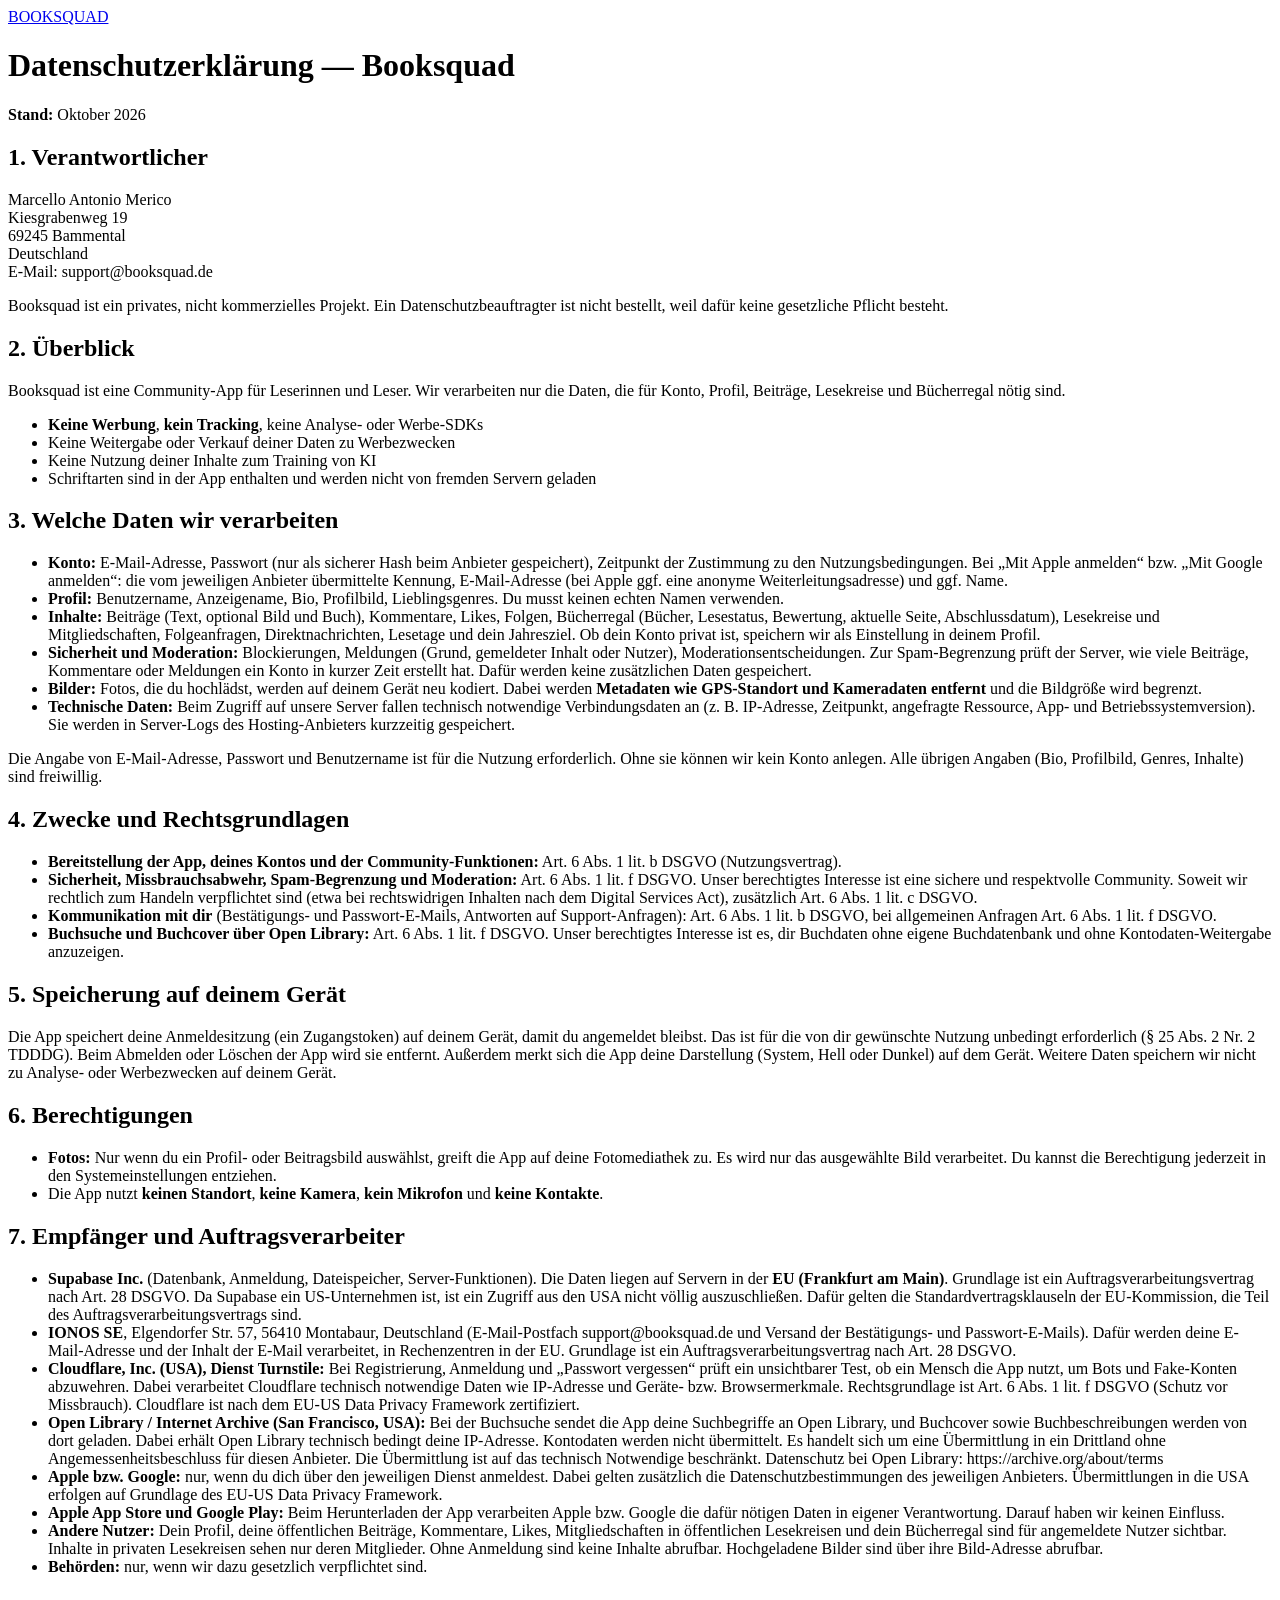
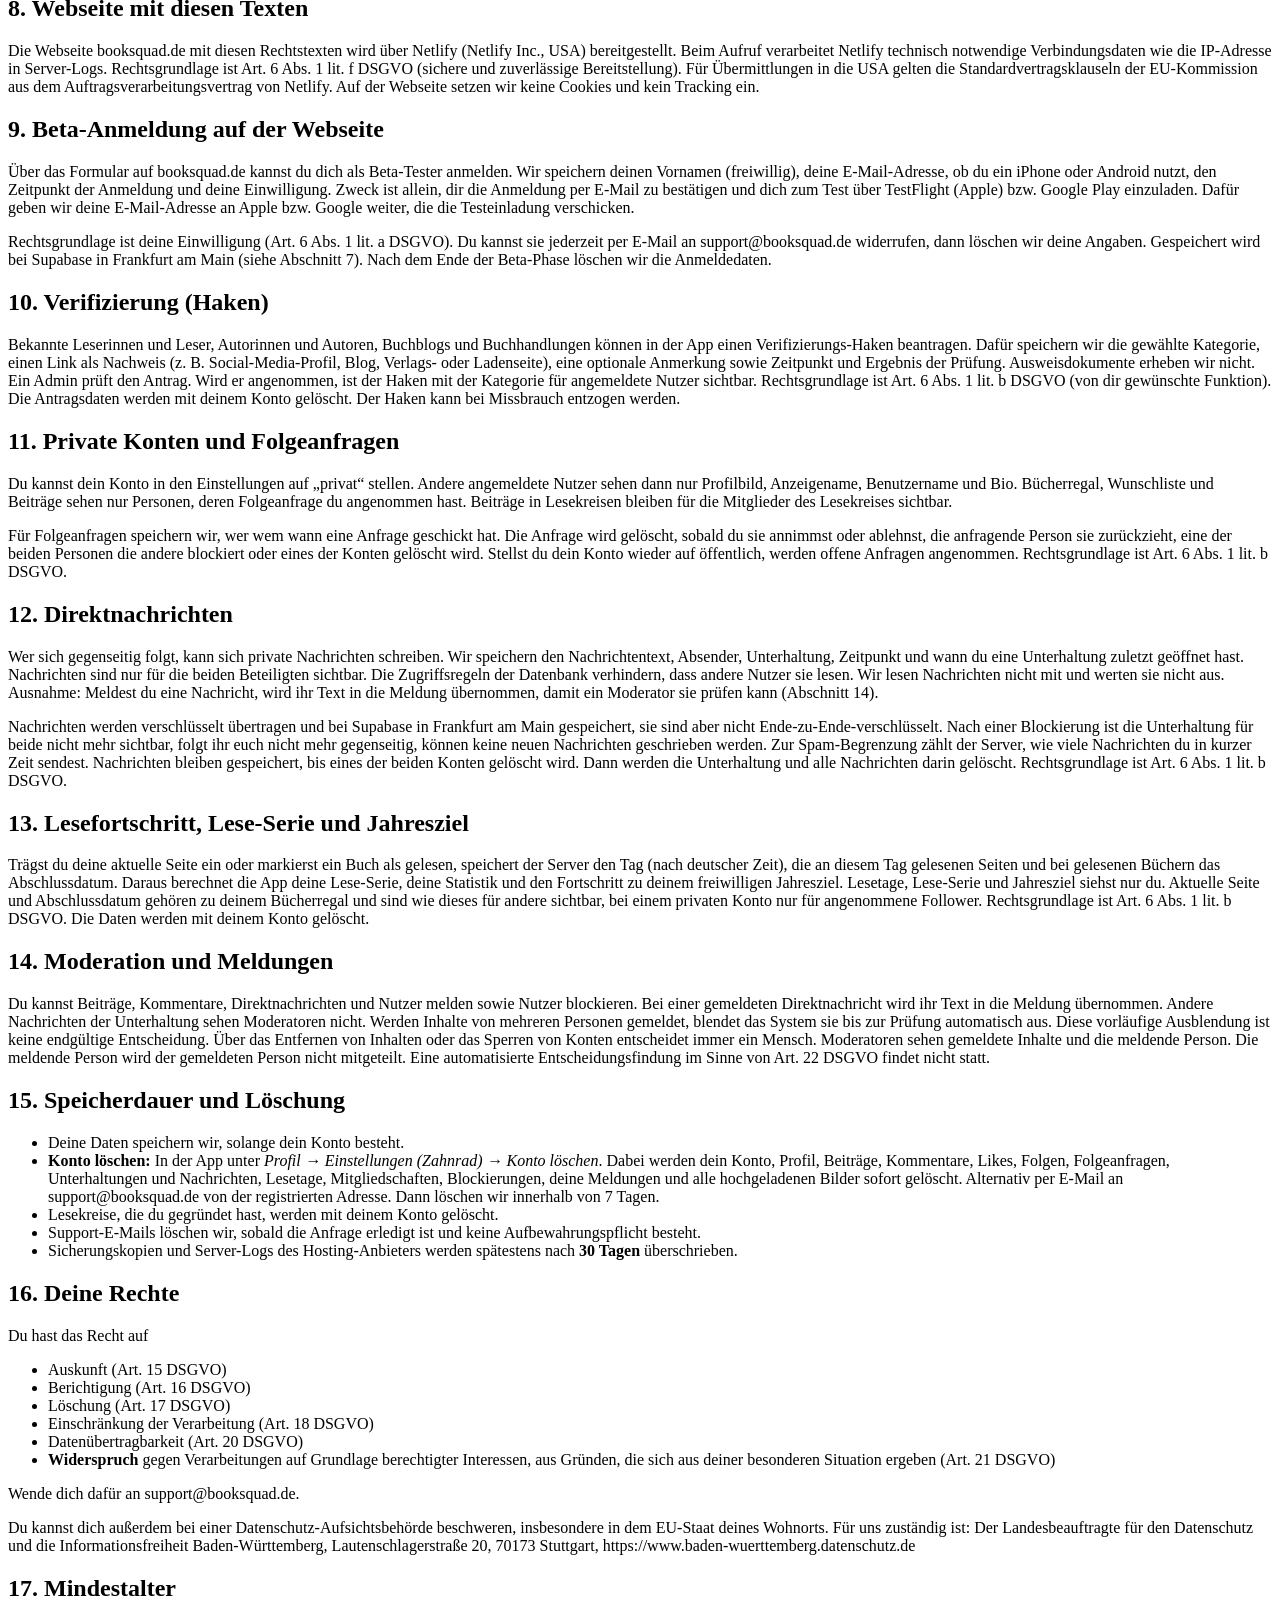
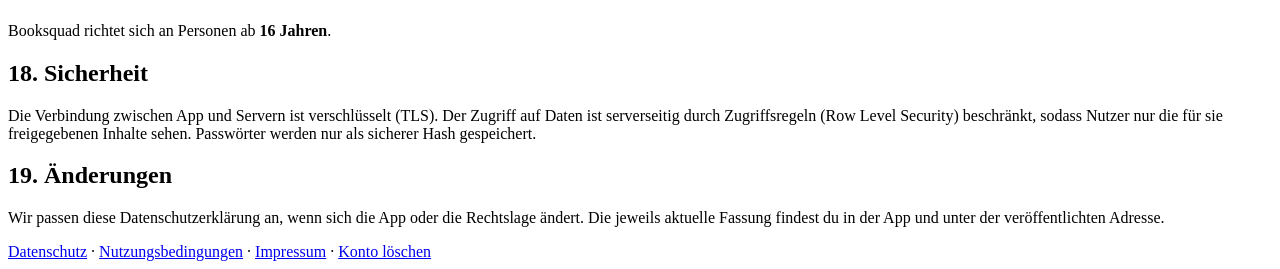
==== site/privacy.html @ 32234d3c "docs(privacy): cover private accounts, messages and reading stats - Privacy policy (app + website): " ====
<!doctype html>
<html lang="de">
<head>
<meta charset="utf-8">
<meta name="viewport" content="width=device-width, initial-scale=1">
<title>Datenschutzerklärung – Booksquad</title>
<link rel="stylesheet" href="style.css">
</head>
<body>
<header><a class="brand" href="index.html">BOOKSQUAD</a></header>
<main>
<h1>Datenschutzerklärung — Booksquad</h1>
<p><strong>Stand:</strong> Oktober 2026</p>
<h2>1. Verantwortlicher</h2>
<p>Marcello Antonio Merico<br>
Kiesgrabenweg 19<br>
69245 Bammental<br>
Deutschland<br>
E-Mail: support@booksquad.de</p>
<p>Booksquad ist ein privates, nicht kommerzielles Projekt. Ein Datenschutzbeauftragter ist nicht bestellt, weil dafür keine gesetzliche Pflicht besteht.</p>
<h2>2. Überblick</h2>
<p>Booksquad ist eine Community-App für Leserinnen und Leser. Wir verarbeiten nur die Daten, die für Konto, Profil, Beiträge, Lesekreise und Bücherregal nötig sind.</p>
<ul><li><strong>Keine Werbung</strong>, <strong>kein Tracking</strong>, keine Analyse- oder Werbe-SDKs</li><li>Keine Weitergabe oder Verkauf deiner Daten zu Werbezwecken</li><li>Keine Nutzung deiner Inhalte zum Training von KI</li><li>Schriftarten sind in der App enthalten und werden nicht von fremden Servern geladen</li></ul>
<h2>3. Welche Daten wir verarbeiten</h2>
<ul><li><strong>Konto:</strong> E-Mail-Adresse, Passwort (nur als sicherer Hash beim Anbieter gespeichert), Zeitpunkt der Zustimmung zu den Nutzungsbedingungen. Bei „Mit Apple anmelden“ bzw. „Mit Google anmelden“: die vom jeweiligen Anbieter übermittelte Kennung, E-Mail-Adresse (bei Apple ggf. eine anonyme Weiterleitungsadresse) und ggf. Name.</li><li><strong>Profil:</strong> Benutzername, Anzeigename, Bio, Profilbild, Lieblingsgenres. Du musst keinen echten Namen verwenden.</li><li><strong>Inhalte:</strong> Beiträge (Text, optional Bild und Buch), Kommentare, Likes, Folgen, Bücherregal (Bücher, Lesestatus, Bewertung, aktuelle Seite, Abschlussdatum), Lesekreise und Mitgliedschaften, Folgeanfragen, Direktnachrichten, Lesetage und dein Jahresziel. Ob dein Konto privat ist, speichern wir als Einstellung in deinem Profil.</li><li><strong>Sicherheit und Moderation:</strong> Blockierungen, Meldungen (Grund, gemeldeter Inhalt oder Nutzer), Moderationsentscheidungen. Zur Spam-Begrenzung prüft der Server, wie viele Beiträge, Kommentare oder Meldungen ein Konto in kurzer Zeit erstellt hat. Dafür werden keine zusätzlichen Daten gespeichert.</li><li><strong>Bilder:</strong> Fotos, die du hochlädst, werden auf deinem Gerät neu kodiert. Dabei werden <strong>Metadaten wie GPS-Standort und Kameradaten entfernt</strong> und die Bildgröße wird begrenzt.</li><li><strong>Technische Daten:</strong> Beim Zugriff auf unsere Server fallen technisch notwendige Verbindungsdaten an (z. B. IP-Adresse, Zeitpunkt, angefragte Ressource, App- und Betriebssystemversion). Sie werden in Server-Logs des Hosting-Anbieters kurzzeitig gespeichert.</li></ul>
<p>Die Angabe von E-Mail-Adresse, Passwort und Benutzername ist für die Nutzung erforderlich. Ohne sie können wir kein Konto anlegen. Alle übrigen Angaben (Bio, Profilbild, Genres, Inhalte) sind freiwillig.</p>
<h2>4. Zwecke und Rechtsgrundlagen</h2>
<ul><li><strong>Bereitstellung der App, deines Kontos und der Community-Funktionen:</strong> Art. 6 Abs. 1 lit. b DSGVO (Nutzungsvertrag).</li><li><strong>Sicherheit, Missbrauchsabwehr, Spam-Begrenzung und Moderation:</strong> Art. 6 Abs. 1 lit. f DSGVO. Unser berechtigtes Interesse ist eine sichere und respektvolle Community. Soweit wir rechtlich zum Handeln verpflichtet sind (etwa bei rechtswidrigen Inhalten nach dem Digital Services Act), zusätzlich Art. 6 Abs. 1 lit. c DSGVO.</li><li><strong>Kommunikation mit dir</strong> (Bestätigungs- und Passwort-E-Mails, Antworten auf Support-Anfragen): Art. 6 Abs. 1 lit. b DSGVO, bei allgemeinen Anfragen Art. 6 Abs. 1 lit. f DSGVO.</li><li><strong>Buchsuche und Buchcover über Open Library:</strong> Art. 6 Abs. 1 lit. f DSGVO. Unser berechtigtes Interesse ist es, dir Buchdaten ohne eigene Buchdatenbank und ohne Kontodaten-Weitergabe anzuzeigen.</li></ul>
<h2>5. Speicherung auf deinem Gerät</h2>
<p>Die App speichert deine Anmeldesitzung (ein Zugangstoken) auf deinem Gerät, damit du angemeldet bleibst. Das ist für die von dir gewünschte Nutzung unbedingt erforderlich (§ 25 Abs. 2 Nr. 2 TDDDG). Beim Abmelden oder Löschen der App wird sie entfernt. Außerdem merkt sich die App deine Darstellung (System, Hell oder Dunkel) auf dem Gerät. Weitere Daten speichern wir nicht zu Analyse- oder Werbezwecken auf deinem Gerät.</p>
<h2>6. Berechtigungen</h2>
<ul><li><strong>Fotos:</strong> Nur wenn du ein Profil- oder Beitragsbild auswählst, greift die App auf deine Fotomediathek zu. Es wird nur das ausgewählte Bild verarbeitet. Du kannst die Berechtigung jederzeit in den Systemeinstellungen entziehen.</li><li>Die App nutzt <strong>keinen Standort</strong>, <strong>keine Kamera</strong>, <strong>kein Mikrofon</strong> und <strong>keine Kontakte</strong>.</li></ul>
<h2>7. Empfänger und Auftragsverarbeiter</h2>
<ul><li><strong>Supabase Inc.</strong> (Datenbank, Anmeldung, Dateispeicher, Server-Funktionen). Die Daten liegen auf Servern in der <strong>EU (Frankfurt am Main)</strong>. Grundlage ist ein Auftragsverarbeitungsvertrag nach Art. 28 DSGVO. Da Supabase ein US-Unternehmen ist, ist ein Zugriff aus den USA nicht völlig auszuschließen. Dafür gelten die Standardvertragsklauseln der EU-Kommission, die Teil des Auftragsverarbeitungsvertrags sind.</li><li><strong>IONOS SE</strong>, Elgendorfer Str. 57, 56410 Montabaur, Deutschland (E-Mail-Postfach support@booksquad.de und Versand der Bestätigungs- und Passwort-E-Mails). Dafür werden deine E-Mail-Adresse und der Inhalt der E-Mail verarbeitet, in Rechenzentren in der EU. Grundlage ist ein Auftragsverarbeitungsvertrag nach Art. 28 DSGVO.</li><li><strong>Cloudflare, Inc. (USA), Dienst Turnstile:</strong> Bei Registrierung, Anmeldung und „Passwort vergessen“ prüft ein unsichtbarer Test, ob ein Mensch die App nutzt, um Bots und Fake-Konten abzuwehren. Dabei verarbeitet Cloudflare technisch notwendige Daten wie IP-Adresse und Geräte- bzw. Browsermerkmale. Rechtsgrundlage ist Art. 6 Abs. 1 lit. f DSGVO (Schutz vor Missbrauch). Cloudflare ist nach dem EU-US Data Privacy Framework zertifiziert.</li><li><strong>Open Library / Internet Archive (San Francisco, USA):</strong> Bei der Buchsuche sendet die App deine Suchbegriffe an Open Library, und Buchcover sowie Buchbeschreibungen werden von dort geladen. Dabei erhält Open Library technisch bedingt deine IP-Adresse. Kontodaten werden nicht übermittelt. Es handelt sich um eine Übermittlung in ein Drittland ohne Angemessenheitsbeschluss für diesen Anbieter. Die Übermittlung ist auf das technisch Notwendige beschränkt. Datenschutz bei Open Library: https://archive.org/about/terms</li><li><strong>Apple bzw. Google:</strong> nur, wenn du dich über den jeweiligen Dienst anmeldest. Dabei gelten zusätzlich die Datenschutzbestimmungen des jeweiligen Anbieters. Übermittlungen in die USA erfolgen auf Grundlage des EU-US Data Privacy Framework.</li><li><strong>Apple App Store und Google Play:</strong> Beim Herunterladen der App verarbeiten Apple bzw. Google die dafür nötigen Daten in eigener Verantwortung. Darauf haben wir keinen Einfluss.</li><li><strong>Andere Nutzer:</strong> Dein Profil, deine öffentlichen Beiträge, Kommentare, Likes, Mitgliedschaften in öffentlichen Lesekreisen und dein Bücherregal sind für angemeldete Nutzer sichtbar. Inhalte in privaten Lesekreisen sehen nur deren Mitglieder. Ohne Anmeldung sind keine Inhalte abrufbar. Hochgeladene Bilder sind über ihre Bild-Adresse abrufbar.</li><li><strong>Behörden:</strong> nur, wenn wir dazu gesetzlich verpflichtet sind.</li></ul>
<h2>8. Webseite mit diesen Texten</h2>
<p>Die Webseite booksquad.de mit diesen Rechtstexten wird über Netlify (Netlify Inc., USA) bereitgestellt. Beim Aufruf verarbeitet Netlify technisch notwendige Verbindungsdaten wie die IP-Adresse in Server-Logs. Rechtsgrundlage ist Art. 6 Abs. 1 lit. f DSGVO (sichere und zuverlässige Bereitstellung). Für Übermittlungen in die USA gelten die Standardvertragsklauseln der EU-Kommission aus dem Auftragsverarbeitungsvertrag von Netlify. Auf der Webseite setzen wir keine Cookies und kein Tracking ein.</p>
<h2 id="beta">9. Beta-Anmeldung auf der Webseite</h2>
<p>Über das Formular auf booksquad.de kannst du dich als Beta-Tester anmelden. Wir speichern deinen Vornamen (freiwillig), deine E-Mail-Adresse, ob du ein iPhone oder Android nutzt, den Zeitpunkt der Anmeldung und deine Einwilligung. Zweck ist allein, dir die Anmeldung per E-Mail zu bestätigen und dich zum Test über TestFlight (Apple) bzw. Google Play einzuladen. Dafür geben wir deine E-Mail-Adresse an Apple bzw. Google weiter, die die Testeinladung verschicken.</p>
<p>Rechtsgrundlage ist deine Einwilligung (Art. 6 Abs. 1 lit. a DSGVO). Du kannst sie jederzeit per E-Mail an support@booksquad.de widerrufen, dann löschen wir deine Angaben. Gespeichert wird bei Supabase in Frankfurt am Main (siehe Abschnitt 7). Nach dem Ende der Beta-Phase löschen wir die Anmeldedaten.</p>
<h2>10. Verifizierung (Haken)</h2>
<p>Bekannte Leserinnen und Leser, Autorinnen und Autoren, Buchblogs und Buchhandlungen können in der App einen Verifizierungs-Haken beantragen. Dafür speichern wir die gewählte Kategorie, einen Link als Nachweis (z. B. Social-Media-Profil, Blog, Verlags- oder Ladenseite), eine optionale Anmerkung sowie Zeitpunkt und Ergebnis der Prüfung. Ausweisdokumente erheben wir nicht. Ein Admin prüft den Antrag. Wird er angenommen, ist der Haken mit der Kategorie für angemeldete Nutzer sichtbar. Rechtsgrundlage ist Art. 6 Abs. 1 lit. b DSGVO (von dir gewünschte Funktion). Die Antragsdaten werden mit deinem Konto gelöscht. Der Haken kann bei Missbrauch entzogen werden.</p>
<h2>11. Private Konten und Folgeanfragen</h2>
<p>Du kannst dein Konto in den Einstellungen auf „privat“ stellen. Andere angemeldete Nutzer sehen dann nur Profilbild, Anzeigename, Benutzername und Bio. Bücherregal, Wunschliste und Beiträge sehen nur Personen, deren Folgeanfrage du angenommen hast. Beiträge in Lesekreisen bleiben für die Mitglieder des Lesekreises sichtbar.</p>
<p>Für Folgeanfragen speichern wir, wer wem wann eine Anfrage geschickt hat. Die Anfrage wird gelöscht, sobald du sie annimmst oder ablehnst, die anfragende Person sie zurückzieht, eine der beiden Personen die andere blockiert oder eines der Konten gelöscht wird. Stellst du dein Konto wieder auf öffentlich, werden offene Anfragen angenommen. Rechtsgrundlage ist Art. 6 Abs. 1 lit. b DSGVO.</p>
<h2>12. Direktnachrichten</h2>
<p>Wer sich gegenseitig folgt, kann sich private Nachrichten schreiben. Wir speichern den Nachrichtentext, Absender, Unterhaltung, Zeitpunkt und wann du eine Unterhaltung zuletzt geöffnet hast. Nachrichten sind nur für die beiden Beteiligten sichtbar. Die Zugriffsregeln der Datenbank verhindern, dass andere Nutzer sie lesen. Wir lesen Nachrichten nicht mit und werten sie nicht aus. Ausnahme: Meldest du eine Nachricht, wird ihr Text in die Meldung übernommen, damit ein Moderator sie prüfen kann (Abschnitt 14).</p>
<p>Nachrichten werden verschlüsselt übertragen und bei Supabase in Frankfurt am Main gespeichert, sie sind aber nicht Ende-zu-Ende-verschlüsselt. Nach einer Blockierung ist die Unterhaltung für beide nicht mehr sichtbar, folgt ihr euch nicht mehr gegenseitig, können keine neuen Nachrichten geschrieben werden. Zur Spam-Begrenzung zählt der Server, wie viele Nachrichten du in kurzer Zeit sendest. Nachrichten bleiben gespeichert, bis eines der beiden Konten gelöscht wird. Dann werden die Unterhaltung und alle Nachrichten darin gelöscht. Rechtsgrundlage ist Art. 6 Abs. 1 lit. b DSGVO.</p>
<h2>13. Lesefortschritt, Lese-Serie und Jahresziel</h2>
<p>Trägst du deine aktuelle Seite ein oder markierst ein Buch als gelesen, speichert der Server den Tag (nach deutscher Zeit), die an diesem Tag gelesenen Seiten und bei gelesenen Büchern das Abschlussdatum. Daraus berechnet die App deine Lese-Serie, deine Statistik und den Fortschritt zu deinem freiwilligen Jahresziel. Lesetage, Lese-Serie und Jahresziel siehst nur du. Aktuelle Seite und Abschlussdatum gehören zu deinem Bücherregal und sind wie dieses für andere sichtbar, bei einem privaten Konto nur für angenommene Follower. Rechtsgrundlage ist Art. 6 Abs. 1 lit. b DSGVO. Die Daten werden mit deinem Konto gelöscht.</p>
<h2>14. Moderation und Meldungen</h2>
<p>Du kannst Beiträge, Kommentare, Direktnachrichten und Nutzer melden sowie Nutzer blockieren. Bei einer gemeldeten Direktnachricht wird ihr Text in die Meldung übernommen. Andere Nachrichten der Unterhaltung sehen Moderatoren nicht. Werden Inhalte von mehreren Personen gemeldet, blendet das System sie bis zur Prüfung automatisch aus. Diese vorläufige Ausblendung ist keine endgültige Entscheidung. Über das Entfernen von Inhalten oder das Sperren von Konten entscheidet immer ein Mensch. Moderatoren sehen gemeldete Inhalte und die meldende Person. Die meldende Person wird der gemeldeten Person nicht mitgeteilt. Eine automatisierte Entscheidungsfindung im Sinne von Art. 22 DSGVO findet nicht statt.</p>
<h2>15. Speicherdauer und Löschung</h2>
<ul><li>Deine Daten speichern wir, solange dein Konto besteht.</li><li><strong>Konto löschen:</strong> In der App unter <em>Profil → Einstellungen (Zahnrad) → Konto löschen</em>. Dabei werden dein Konto, Profil, Beiträge, Kommentare, Likes, Folgen, Folgeanfragen, Unterhaltungen und Nachrichten, Lesetage, Mitgliedschaften, Blockierungen, deine Meldungen und alle hochgeladenen Bilder sofort gelöscht. Alternativ per E-Mail an support@booksquad.de von der registrierten Adresse. Dann löschen wir innerhalb von 7 Tagen.</li><li>Lesekreise, die du gegründet hast, werden mit deinem Konto gelöscht.</li><li>Support-E-Mails löschen wir, sobald die Anfrage erledigt ist und keine Aufbewahrungspflicht besteht.</li><li>Sicherungskopien und Server-Logs des Hosting-Anbieters werden spätestens nach <strong>30 Tagen</strong> überschrieben.</li></ul>
<h2>16. Deine Rechte</h2>
<p>Du hast das Recht auf</p>
<ul><li>Auskunft (Art. 15 DSGVO)</li><li>Berichtigung (Art. 16 DSGVO)</li><li>Löschung (Art. 17 DSGVO)</li><li>Einschränkung der Verarbeitung (Art. 18 DSGVO)</li><li>Datenübertragbarkeit (Art. 20 DSGVO)</li><li><strong>Widerspruch</strong> gegen Verarbeitungen auf Grundlage berechtigter Interessen, aus Gründen, die sich aus deiner besonderen Situation ergeben (Art. 21 DSGVO)</li></ul>
<p>Wende dich dafür an support@booksquad.de.</p>
<p>Du kannst dich außerdem bei einer Datenschutz-Aufsichtsbehörde beschweren, insbesondere in dem EU-Staat deines Wohnorts. Für uns zuständig ist: Der Landesbeauftragte für den Datenschutz und die Informationsfreiheit Baden-Württemberg, Lautenschlagerstraße 20, 70173 Stuttgart, https://www.baden-wuerttemberg.datenschutz.de</p>
<h2>17. Mindestalter</h2>
<p>Booksquad richtet sich an Personen ab <strong>16 Jahren</strong>.</p>
<h2>18. Sicherheit</h2>
<p>Die Verbindung zwischen App und Servern ist verschlüsselt (TLS). Der Zugriff auf Daten ist serverseitig durch Zugriffsregeln (Row Level Security) beschränkt, sodass Nutzer nur die für sie freigegebenen Inhalte sehen. Passwörter werden nur als sicherer Hash gespeichert.</p>
<h2>19. Änderungen</h2>
<p>Wir passen diese Datenschutzerklärung an, wenn sich die App oder die Rechtslage ändert. Die jeweils aktuelle Fassung findest du in der App und unter der veröffentlichten Adresse.</p>
</main>
<footer><a href="privacy.html">Datenschutz</a> · <a href="terms.html">Nutzungsbedingungen</a> · <a href="imprint.html">Impressum</a> · <a href="delete-account.html">Konto löschen</a></footer>
</body>
</html>
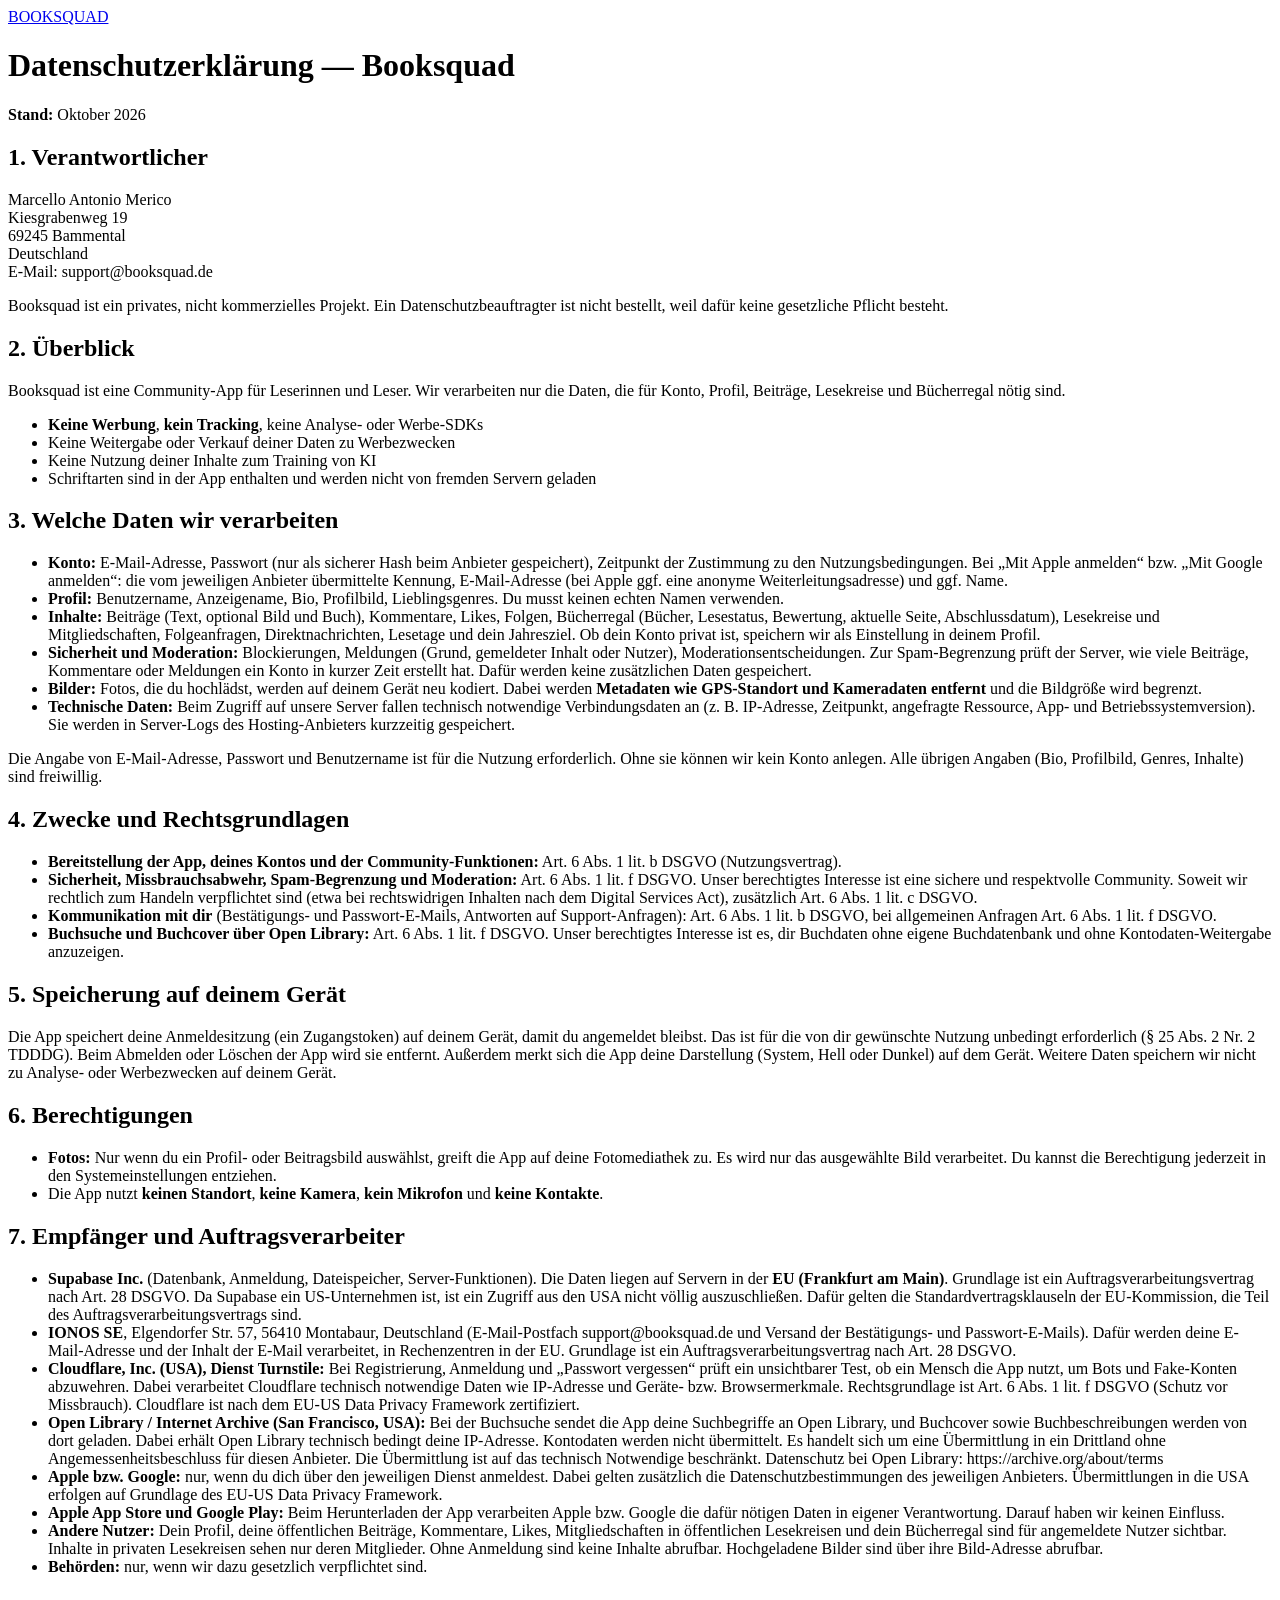
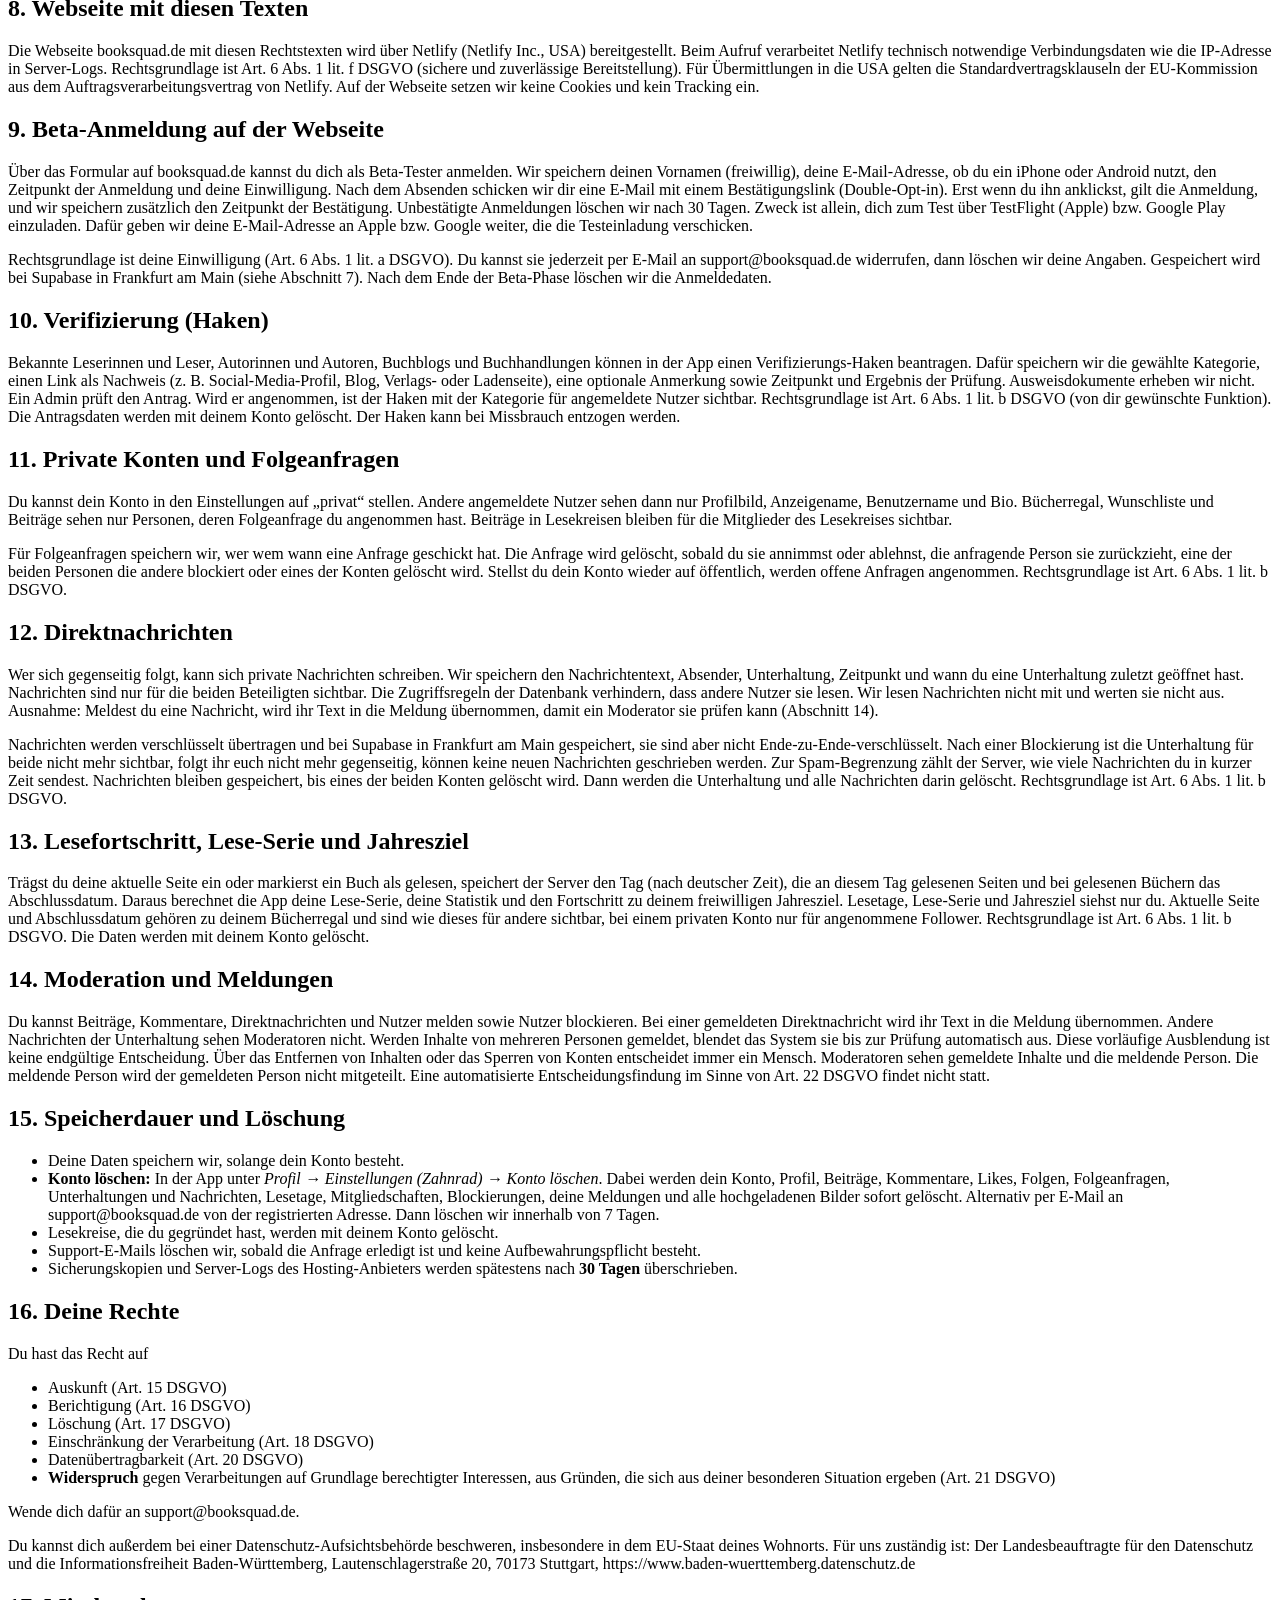
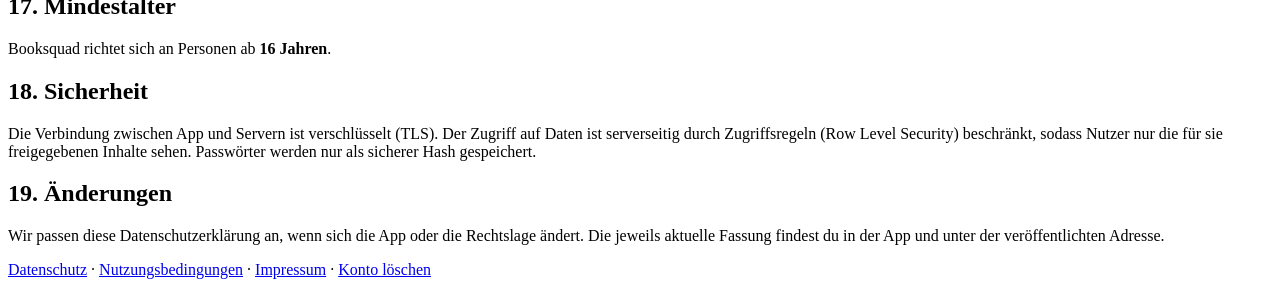
==== commit df4a4647: "security: private post images, beta double opt-in, abuse limits - post-images bucket private; storag" ====
--- a/site/privacy.html
+++ b/site/privacy.html
@@ -35,7 +35,7 @@
 <h2>8. Webseite mit diesen Texten</h2>
 <p>Die Webseite booksquad.de mit diesen Rechtstexten wird über Netlify (Netlify Inc., USA) bereitgestellt. Beim Aufruf verarbeitet Netlify technisch notwendige Verbindungsdaten wie die IP-Adresse in Server-Logs. Rechtsgrundlage ist Art. 6 Abs. 1 lit. f DSGVO (sichere und zuverlässige Bereitstellung). Für Übermittlungen in die USA gelten die Standardvertragsklauseln der EU-Kommission aus dem Auftragsverarbeitungsvertrag von Netlify. Auf der Webseite setzen wir keine Cookies und kein Tracking ein.</p>
 <h2 id="beta">9. Beta-Anmeldung auf der Webseite</h2>
-<p>Über das Formular auf booksquad.de kannst du dich als Beta-Tester anmelden. Wir speichern deinen Vornamen (freiwillig), deine E-Mail-Adresse, ob du ein iPhone oder Android nutzt, den Zeitpunkt der Anmeldung und deine Einwilligung. Zweck ist allein, dir die Anmeldung per E-Mail zu bestätigen und dich zum Test über TestFlight (Apple) bzw. Google Play einzuladen. Dafür geben wir deine E-Mail-Adresse an Apple bzw. Google weiter, die die Testeinladung verschicken.</p>
+<p>Über das Formular auf booksquad.de kannst du dich als Beta-Tester anmelden. Wir speichern deinen Vornamen (freiwillig), deine E-Mail-Adresse, ob du ein iPhone oder Android nutzt, den Zeitpunkt der Anmeldung und deine Einwilligung. Nach dem Absenden schicken wir dir eine E-Mail mit einem Bestätigungslink (Double-Opt-in). Erst wenn du ihn anklickst, gilt die Anmeldung, und wir speichern zusätzlich den Zeitpunkt der Bestätigung. Unbestätigte Anmeldungen löschen wir nach 30 Tagen. Zweck ist allein, dich zum Test über TestFlight (Apple) bzw. Google Play einzuladen. Dafür geben wir deine E-Mail-Adresse an Apple bzw. Google weiter, die die Testeinladung verschicken.</p>
 <p>Rechtsgrundlage ist deine Einwilligung (Art. 6 Abs. 1 lit. a DSGVO). Du kannst sie jederzeit per E-Mail an support@booksquad.de widerrufen, dann löschen wir deine Angaben. Gespeichert wird bei Supabase in Frankfurt am Main (siehe Abschnitt 7). Nach dem Ende der Beta-Phase löschen wir die Anmeldedaten.</p>
 <h2>10. Verifizierung (Haken)</h2>
 <p>Bekannte Leserinnen und Leser, Autorinnen und Autoren, Buchblogs und Buchhandlungen können in der App einen Verifizierungs-Haken beantragen. Dafür speichern wir die gewählte Kategorie, einen Link als Nachweis (z. B. Social-Media-Profil, Blog, Verlags- oder Ladenseite), eine optionale Anmerkung sowie Zeitpunkt und Ergebnis der Prüfung. Ausweisdokumente erheben wir nicht. Ein Admin prüft den Antrag. Wird er angenommen, ist der Haken mit der Kategorie für angemeldete Nutzer sichtbar. Rechtsgrundlage ist Art. 6 Abs. 1 lit. b DSGVO (von dir gewünschte Funktion). Die Antragsdaten werden mit deinem Konto gelöscht. Der Haken kann bei Missbrauch entzogen werden.</p>
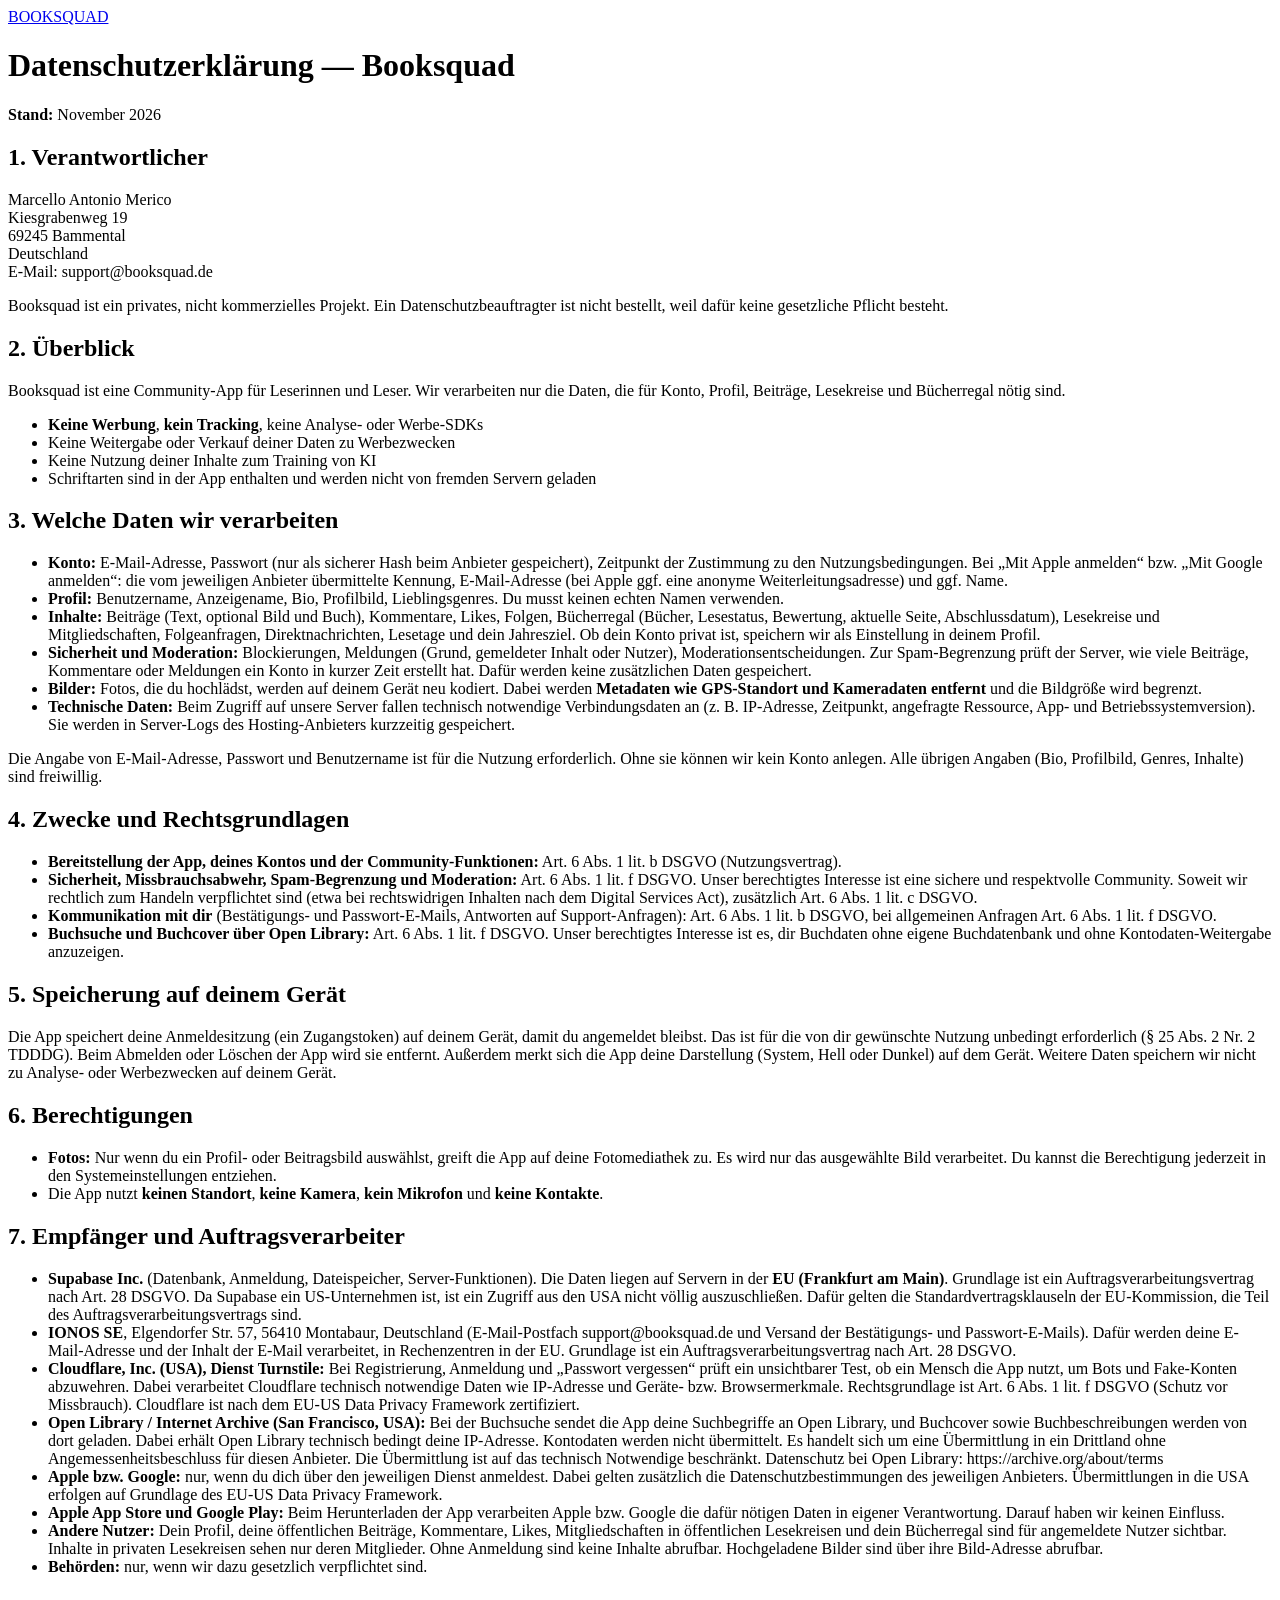
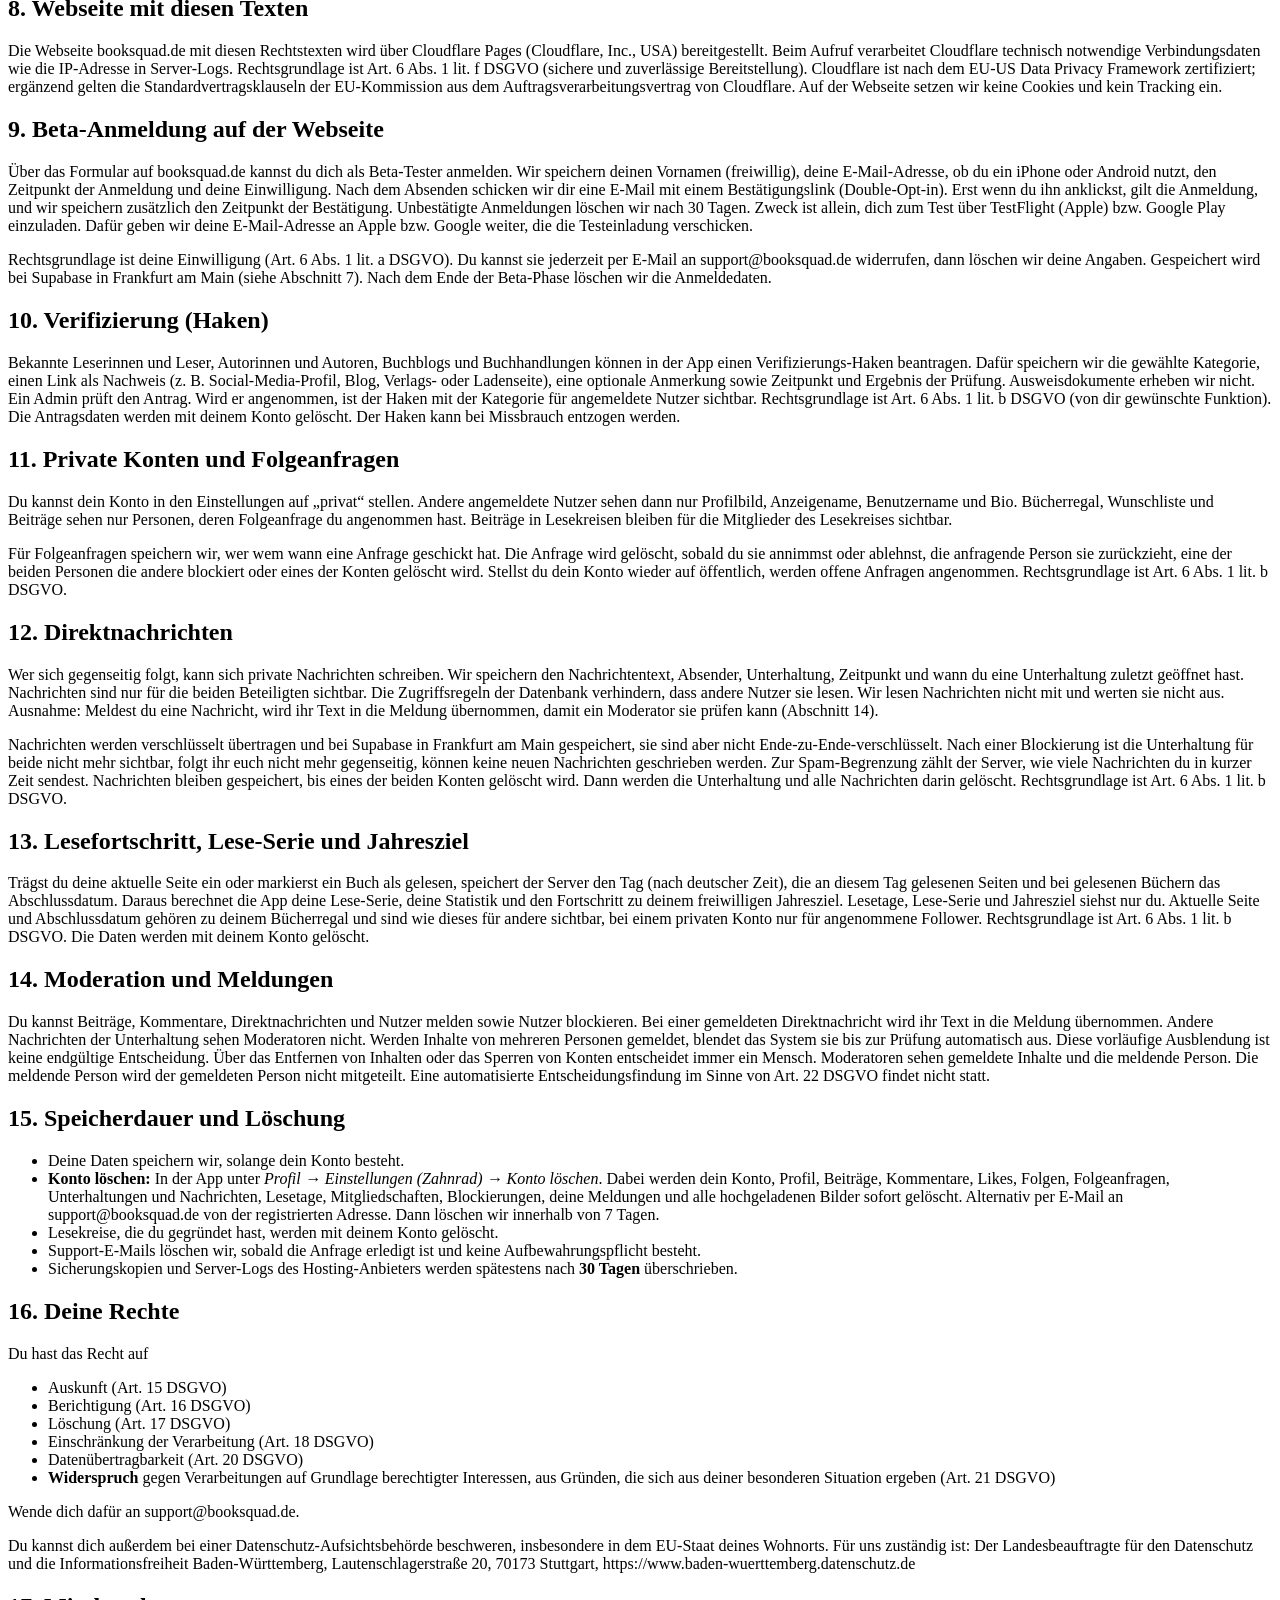
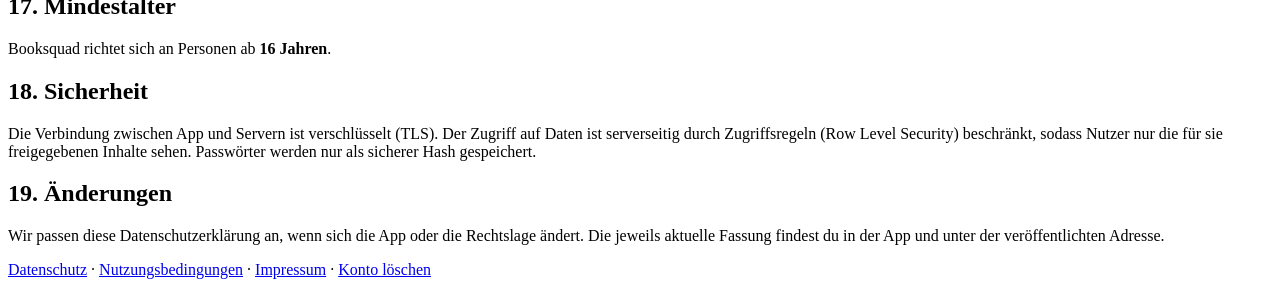
==== commit ddef18d9: "chore: website hosting moves from Netlify to Cloudflare Pages" ====
--- a/site/privacy.html
+++ b/site/privacy.html
@@ -10,7 +10,7 @@
 <header><a class="brand" href="index.html">BOOKSQUAD</a></header>
 <main>
 <h1>Datenschutzerklärung — Booksquad</h1>
-<p><strong>Stand:</strong> Oktober 2026</p>
+<p><strong>Stand:</strong> November 2026</p>
 <h2>1. Verantwortlicher</h2>
 <p>Marcello Antonio Merico<br>
 Kiesgrabenweg 19<br>
@@ -33,7 +33,7 @@
 <h2>7. Empfänger und Auftragsverarbeiter</h2>
 <ul><li><strong>Supabase Inc.</strong> (Datenbank, Anmeldung, Dateispeicher, Server-Funktionen). Die Daten liegen auf Servern in der <strong>EU (Frankfurt am Main)</strong>. Grundlage ist ein Auftragsverarbeitungsvertrag nach Art. 28 DSGVO. Da Supabase ein US-Unternehmen ist, ist ein Zugriff aus den USA nicht völlig auszuschließen. Dafür gelten die Standardvertragsklauseln der EU-Kommission, die Teil des Auftragsverarbeitungsvertrags sind.</li><li><strong>IONOS SE</strong>, Elgendorfer Str. 57, 56410 Montabaur, Deutschland (E-Mail-Postfach support@booksquad.de und Versand der Bestätigungs- und Passwort-E-Mails). Dafür werden deine E-Mail-Adresse und der Inhalt der E-Mail verarbeitet, in Rechenzentren in der EU. Grundlage ist ein Auftragsverarbeitungsvertrag nach Art. 28 DSGVO.</li><li><strong>Cloudflare, Inc. (USA), Dienst Turnstile:</strong> Bei Registrierung, Anmeldung und „Passwort vergessen“ prüft ein unsichtbarer Test, ob ein Mensch die App nutzt, um Bots und Fake-Konten abzuwehren. Dabei verarbeitet Cloudflare technisch notwendige Daten wie IP-Adresse und Geräte- bzw. Browsermerkmale. Rechtsgrundlage ist Art. 6 Abs. 1 lit. f DSGVO (Schutz vor Missbrauch). Cloudflare ist nach dem EU-US Data Privacy Framework zertifiziert.</li><li><strong>Open Library / Internet Archive (San Francisco, USA):</strong> Bei der Buchsuche sendet die App deine Suchbegriffe an Open Library, und Buchcover sowie Buchbeschreibungen werden von dort geladen. Dabei erhält Open Library technisch bedingt deine IP-Adresse. Kontodaten werden nicht übermittelt. Es handelt sich um eine Übermittlung in ein Drittland ohne Angemessenheitsbeschluss für diesen Anbieter. Die Übermittlung ist auf das technisch Notwendige beschränkt. Datenschutz bei Open Library: https://archive.org/about/terms</li><li><strong>Apple bzw. Google:</strong> nur, wenn du dich über den jeweiligen Dienst anmeldest. Dabei gelten zusätzlich die Datenschutzbestimmungen des jeweiligen Anbieters. Übermittlungen in die USA erfolgen auf Grundlage des EU-US Data Privacy Framework.</li><li><strong>Apple App Store und Google Play:</strong> Beim Herunterladen der App verarbeiten Apple bzw. Google die dafür nötigen Daten in eigener Verantwortung. Darauf haben wir keinen Einfluss.</li><li><strong>Andere Nutzer:</strong> Dein Profil, deine öffentlichen Beiträge, Kommentare, Likes, Mitgliedschaften in öffentlichen Lesekreisen und dein Bücherregal sind für angemeldete Nutzer sichtbar. Inhalte in privaten Lesekreisen sehen nur deren Mitglieder. Ohne Anmeldung sind keine Inhalte abrufbar. Hochgeladene Bilder sind über ihre Bild-Adresse abrufbar.</li><li><strong>Behörden:</strong> nur, wenn wir dazu gesetzlich verpflichtet sind.</li></ul>
 <h2>8. Webseite mit diesen Texten</h2>
-<p>Die Webseite booksquad.de mit diesen Rechtstexten wird über Netlify (Netlify Inc., USA) bereitgestellt. Beim Aufruf verarbeitet Netlify technisch notwendige Verbindungsdaten wie die IP-Adresse in Server-Logs. Rechtsgrundlage ist Art. 6 Abs. 1 lit. f DSGVO (sichere und zuverlässige Bereitstellung). Für Übermittlungen in die USA gelten die Standardvertragsklauseln der EU-Kommission aus dem Auftragsverarbeitungsvertrag von Netlify. Auf der Webseite setzen wir keine Cookies und kein Tracking ein.</p>
+<p>Die Webseite booksquad.de mit diesen Rechtstexten wird über Cloudflare Pages (Cloudflare, Inc., USA) bereitgestellt. Beim Aufruf verarbeitet Cloudflare technisch notwendige Verbindungsdaten wie die IP-Adresse in Server-Logs. Rechtsgrundlage ist Art. 6 Abs. 1 lit. f DSGVO (sichere und zuverlässige Bereitstellung). Cloudflare ist nach dem EU-US Data Privacy Framework zertifiziert; ergänzend gelten die Standardvertragsklauseln der EU-Kommission aus dem Auftragsverarbeitungsvertrag von Cloudflare. Auf der Webseite setzen wir keine Cookies und kein Tracking ein.</p>
 <h2 id="beta">9. Beta-Anmeldung auf der Webseite</h2>
 <p>Über das Formular auf booksquad.de kannst du dich als Beta-Tester anmelden. Wir speichern deinen Vornamen (freiwillig), deine E-Mail-Adresse, ob du ein iPhone oder Android nutzt, den Zeitpunkt der Anmeldung und deine Einwilligung. Nach dem Absenden schicken wir dir eine E-Mail mit einem Bestätigungslink (Double-Opt-in). Erst wenn du ihn anklickst, gilt die Anmeldung, und wir speichern zusätzlich den Zeitpunkt der Bestätigung. Unbestätigte Anmeldungen löschen wir nach 30 Tagen. Zweck ist allein, dich zum Test über TestFlight (Apple) bzw. Google Play einzuladen. Dafür geben wir deine E-Mail-Adresse an Apple bzw. Google weiter, die die Testeinladung verschicken.</p>
 <p>Rechtsgrundlage ist deine Einwilligung (Art. 6 Abs. 1 lit. a DSGVO). Du kannst sie jederzeit per E-Mail an support@booksquad.de widerrufen, dann löschen wir deine Angaben. Gespeichert wird bei Supabase in Frankfurt am Main (siehe Abschnitt 7). Nach dem Ende der Beta-Phase löschen wir die Anmeldedaten.</p>
